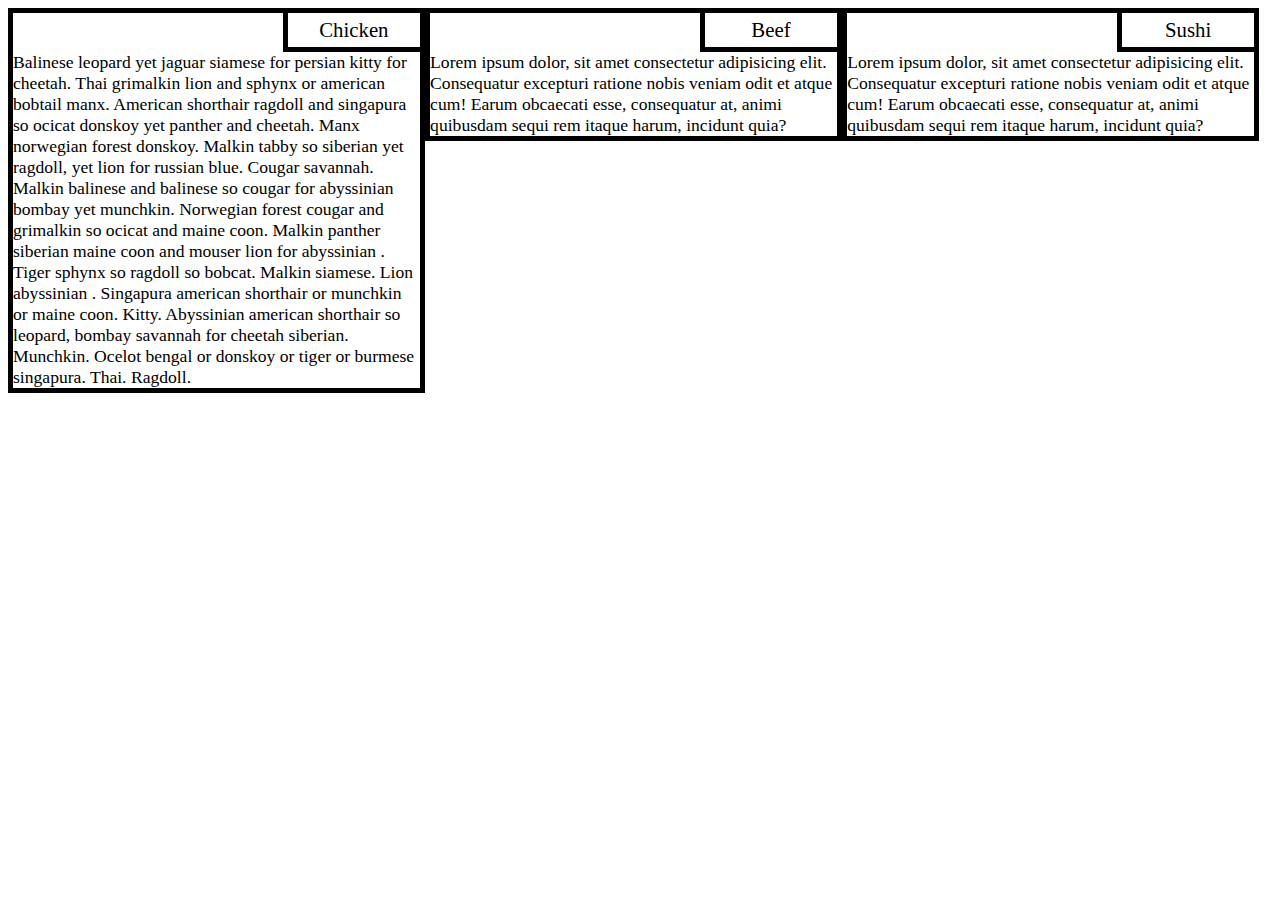
==== mod2_sol/index.html @ 12ef2cf0 "why not working...." ====
<!DOCTYPE html>
<html>
	<head>
		<meta charset="utf-8">
		<meta name="viewport" conten"width=device-width, initial-scale=1">
		<link rel="stylesheet" href="css/imstylish.css">
	</head>
<body>
	<div class="container">
		<div class="row">
			<div class="col-md-3 col-sm-2 box_com col-xs-12">
				<div class="sec-title">Chicken</div>
				<div class="cont_box">
				Balinese leopard yet jaguar siamese for persian kitty for cheetah. Thai grimalkin lion and sphynx or american bobtail manx. American shorthair ragdoll and singapura so ocicat donskoy yet panther and cheetah. Manx norwegian forest donskoy. Malkin tabby so siberian yet ragdoll, yet lion for russian blue. Cougar savannah. Malkin balinese and balinese so cougar for abyssinian bombay yet munchkin. Norwegian forest cougar and grimalkin so ocicat and maine coon. Malkin panther siberian maine coon and mouser lion for abyssinian . Tiger sphynx so ragdoll so bobcat. Malkin siamese. Lion abyssinian . Singapura american shorthair or munchkin or maine coon. Kitty. Abyssinian american shorthair so leopard, bombay savannah for cheetah siberian. Munchkin. Ocelot bengal or donskoy or tiger or burmese singapura. Thai. Ragdoll.
				</div>
			</div>
			<div class="col-md-3 col-sm-2 box_com col-xs-12">
				<div class="sec-title">Beef</div>
				<div class="cont_box">
				Lorem ipsum dolor, sit amet consectetur adipisicing elit. Consequatur excepturi ratione nobis veniam odit et atque cum! Earum obcaecati esse, consequatur at, animi quibusdam sequi rem itaque harum, incidunt quia?
				</div>
			</div>
			<div class="col-md-3 col-sm-12 box_com col-xs-12">
				<div class="sec-title">Sushi</div>
				<div class="cont_box">
				Lorem ipsum dolor, sit amet consectetur adipisicing elit. Consequatur excepturi ratione nobis veniam odit et atque cum! Earum obcaecati esse, consequatur at, animi quibusdam sequi rem itaque harum, incidunt quia?
				</div>
			</div>
		</div>

	</div>
</body>	
</html>
---- mod2_sol/css/imstylish.css ----
*{
	box-sizing: border-box;
}
.row{
	width: 100%;
}
.sec-title{
	vertical-align: middle;
	margin-top : -5px;
	margin-right: -5px;
	float: right;
	height : 10%;
	width : 35%;
	border: black 5px solid;
	text-align: center;
	font-size: 1.3em;
	padding-top: 5px;
	padding-bottom: 5px;
	clear:both;
}
.cont_box{
	clear:right;
	font-size: 1.1em;
}
.box_com{

	border: 5px black solid;
}
@media(min-width: 992px){
	
	.col-md-3 {
	width: 33%;
	float:left;
	
	}
}
@media(min-width: 768px) and (max-width: 991px){
	.col-sm-2{
		width: 50%;
		float:left;
	}
	.col-sm-12{
		clear:left;
		width: 100%;
	}
	
}
@media(max-width: 767px){
	.col-xs-12{
		width:100%;
	}

}
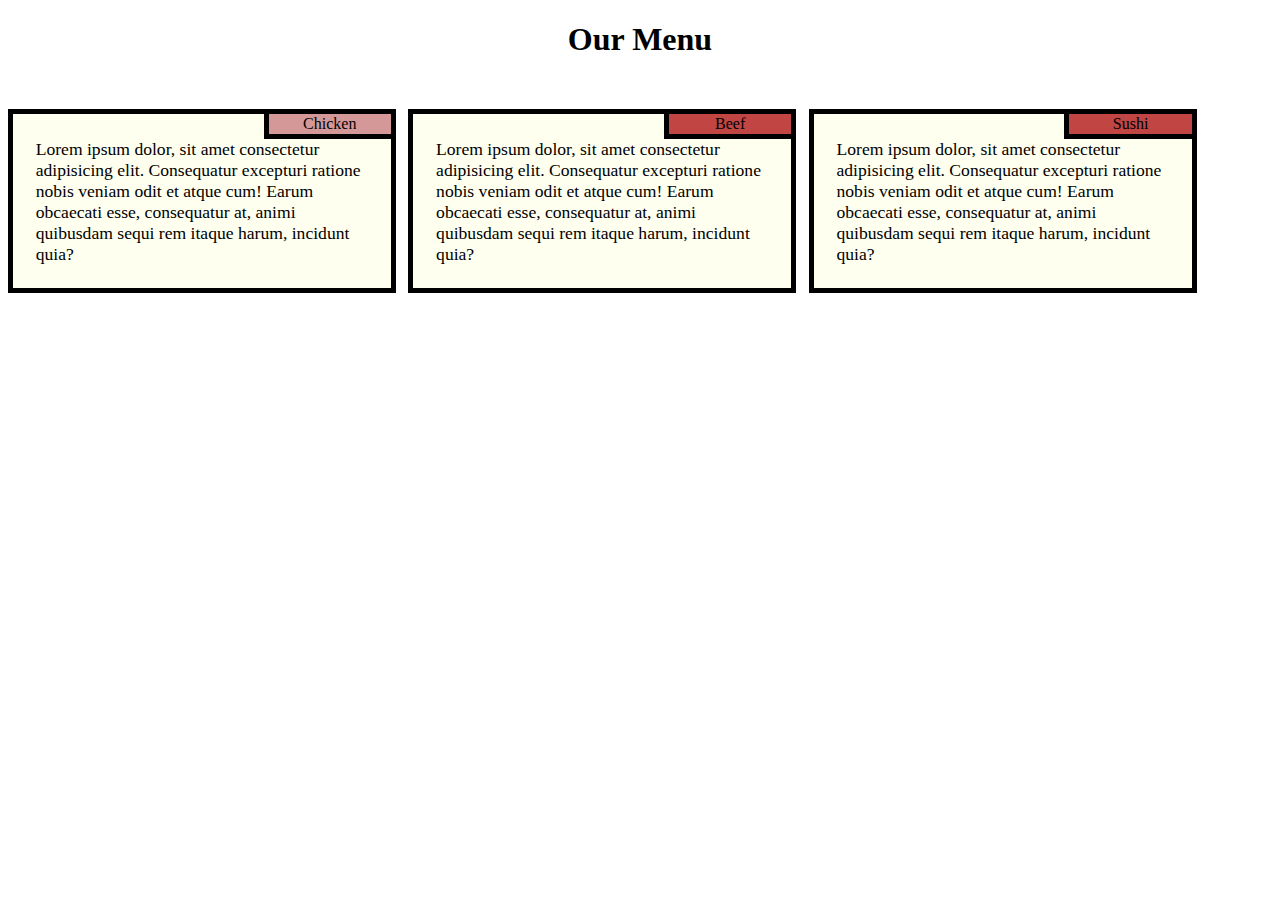
==== commit 64847440: "seems working...?" ====
--- a/mod2_sol/index.html
+++ b/mod2_sol/index.html
@@ -2,26 +2,27 @@
 <html>
 	<head>
 		<meta charset="utf-8">
-		<meta name="viewport" conten"width=device-width, initial-scale=1">
+		<meta name="viewport" content="width=device-width, initial-scale=1">
 		<link rel="stylesheet" href="css/imstylish.css">
 	</head>
 <body>
+	<h1>Our Menu</h1>
 	<div class="container">
 		<div class="row">
 			<div class="col-md-3 col-sm-2 box_com col-xs-12">
-				<div class="sec-title">Chicken</div>
+				<div class="sec-title" id="sec_title_1">Chicken</div>
 				<div class="cont_box">
-				Balinese leopard yet jaguar siamese for persian kitty for cheetah. Thai grimalkin lion and sphynx or american bobtail manx. American shorthair ragdoll and singapura so ocicat donskoy yet panther and cheetah. Manx norwegian forest donskoy. Malkin tabby so siberian yet ragdoll, yet lion for russian blue. Cougar savannah. Malkin balinese and balinese so cougar for abyssinian bombay yet munchkin. Norwegian forest cougar and grimalkin so ocicat and maine coon. Malkin panther siberian maine coon and mouser lion for abyssinian . Tiger sphynx so ragdoll so bobcat. Malkin siamese. Lion abyssinian . Singapura american shorthair or munchkin or maine coon. Kitty. Abyssinian american shorthair so leopard, bombay savannah for cheetah siberian. Munchkin. Ocelot bengal or donskoy or tiger or burmese singapura. Thai. Ragdoll.
+				Lorem ipsum dolor, sit amet consectetur adipisicing elit. Consequatur excepturi ratione nobis veniam odit et atque cum! Earum obcaecati esse, consequatur at, animi quibusdam sequi rem itaque harum, incidunt quia?
 				</div>
 			</div>
 			<div class="col-md-3 col-sm-2 box_com col-xs-12">
-				<div class="sec-title">Beef</div>
+				<div class="sec-title" id="sec_title_2">Beef</div>
 				<div class="cont_box">
 				Lorem ipsum dolor, sit amet consectetur adipisicing elit. Consequatur excepturi ratione nobis veniam odit et atque cum! Earum obcaecati esse, consequatur at, animi quibusdam sequi rem itaque harum, incidunt quia?
 				</div>
 			</div>
 			<div class="col-md-3 col-sm-12 box_com col-xs-12">
-				<div class="sec-title">Sushi</div>
+				<div class="sec-title" id="sec_title_2">Sushi</div>
 				<div class="cont_box">
 				Lorem ipsum dolor, sit amet consectetur adipisicing elit. Consequatur excepturi ratione nobis veniam odit et atque cum! Earum obcaecati esse, consequatur at, animi quibusdam sequi rem itaque harum, incidunt quia?
 				</div>
--- a/mod2_sol/css/imstylish.css
+++ b/mod2_sol/css/imstylish.css
@@ -1,53 +1,76 @@
 *{
 	box-sizing: border-box;
 }
+h1{
+	text-align: center;
+	margin-bottom : 3%
+}
 .row{
-	width: 100%;
+	width: 99%;
+	margin: bottom -1px,right -1px, top -1px, left -1px;
 }
 .sec-title{
 	vertical-align: middle;
 	margin-top : -5px;
 	margin-right: -5px;
 	float: right;
-	height : 10%;
 	width : 35%;
 	border: black 5px solid;
 	text-align: center;
-	font-size: 1.3em;
-	padding-top: 5px;
-	padding-bottom: 5px;
+	font-size: 1.16 vmin;
+	padding-top: 1px;
+	padding-bottom: 1px;
 	clear:both;
 }
 .cont_box{
 	clear:right;
 	font-size: 1.1em;
+	margin : 6%;
 }
 .box_com{
+	background-color: ivory;
+	margin-right : 1%;
+	margin-top: 1%;
+	margin-bottom: 1%;
+	border: 5px black solid;
 
-	border: 5px black solid;
+
+}
+#sec_title_1{
+	background-color: #D59898;
+
+
+}
+
+#sec_title_2{
+
+	background-color: #C14543;
+}
+#sec_title_3{
+
+	background-color: #E5D198;
 }
 @media(min-width: 992px){
 	
 	.col-md-3 {
-	width: 33%;
+	width: 31%;
 	float:left;
-	
 	}
 }
-@media(min-width: 768px) and (max-width: 991px){
+@media(min-width: 768px) and (max-width: 991.9px){
 	.col-sm-2{
-		width: 50%;
+		width: 48%;
 		float:left;
 	}
 	.col-sm-12{
 		clear:left;
-		width: 100%;
+		width: 98%;
 	}
 	
 }
 @media(max-width: 767px){
 	.col-xs-12{
-		width:100%;
+		width: 98%;
 	}
 
 }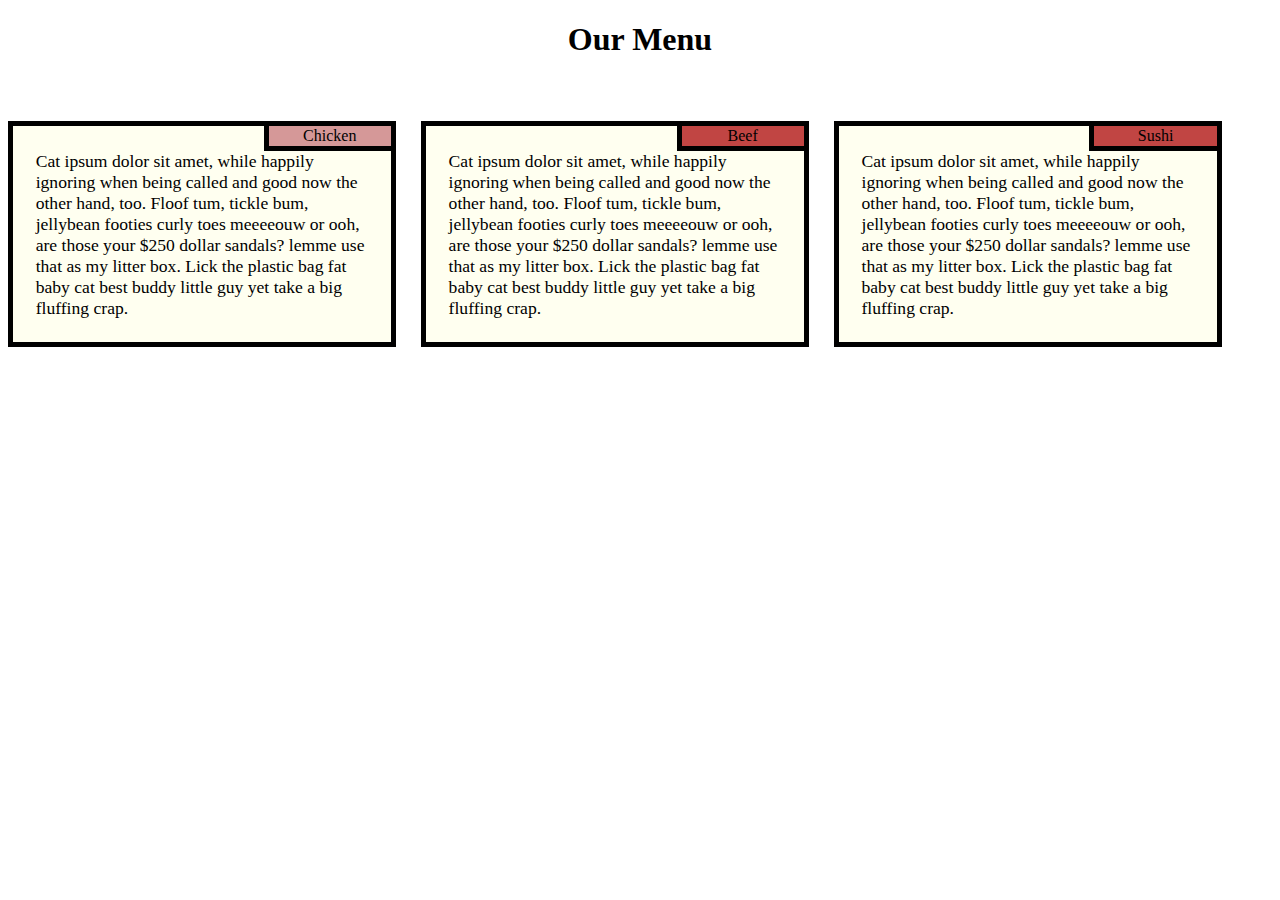
==== commit abd7ebb4: "I changed the text from normal ipsum to cat ipsum because cats are amazing." ====
--- a/mod2_sol/index.html
+++ b/mod2_sol/index.html
@@ -12,19 +12,19 @@
 			<div class="col-md-3 col-sm-2 box_com col-xs-12">
 				<div class="sec-title" id="sec_title_1">Chicken</div>
 				<div class="cont_box">
-				Lorem ipsum dolor, sit amet consectetur adipisicing elit. Consequatur excepturi ratione nobis veniam odit et atque cum! Earum obcaecati esse, consequatur at, animi quibusdam sequi rem itaque harum, incidunt quia?
+					Cat ipsum dolor sit amet, while happily ignoring when being called and good now the other hand, too. Floof tum, tickle bum, jellybean footies curly toes meeeeouw or ooh, are those your $250 dollar sandals? lemme use that as my litter box. Lick the plastic bag fat baby cat best buddy little guy yet take a big fluffing crap.
 				</div>
 			</div>
 			<div class="col-md-3 col-sm-2 box_com col-xs-12">
 				<div class="sec-title" id="sec_title_2">Beef</div>
 				<div class="cont_box">
-				Lorem ipsum dolor, sit amet consectetur adipisicing elit. Consequatur excepturi ratione nobis veniam odit et atque cum! Earum obcaecati esse, consequatur at, animi quibusdam sequi rem itaque harum, incidunt quia?
+					Cat ipsum dolor sit amet, while happily ignoring when being called and good now the other hand, too. Floof tum, tickle bum, jellybean footies curly toes meeeeouw or ooh, are those your $250 dollar sandals? lemme use that as my litter box. Lick the plastic bag fat baby cat best buddy little guy yet take a big fluffing crap.
 				</div>
 			</div>
 			<div class="col-md-3 col-sm-12 box_com col-xs-12">
 				<div class="sec-title" id="sec_title_2">Sushi</div>
 				<div class="cont_box">
-				Lorem ipsum dolor, sit amet consectetur adipisicing elit. Consequatur excepturi ratione nobis veniam odit et atque cum! Earum obcaecati esse, consequatur at, animi quibusdam sequi rem itaque harum, incidunt quia?
+					Cat ipsum dolor sit amet, while happily ignoring when being called and good now the other hand, too. Floof tum, tickle bum, jellybean footies curly toes meeeeouw or ooh, are those your $250 dollar sandals? lemme use that as my litter box. Lick the plastic bag fat baby cat best buddy little guy yet take a big fluffing crap.
 				</div>
 			</div>
 		</div>
--- a/mod2_sol/css/imstylish.css
+++ b/mod2_sol/css/imstylish.css
@@ -29,9 +29,9 @@
 }
 .box_com{
 	background-color: ivory;
-	margin-right : 1%;
-	margin-top: 1%;
-	margin-bottom: 1%;
+	margin-right : 2%;
+	margin-top: 2%;
+	margin-bottom: 2%;
 	border: 5px black solid;
 
 
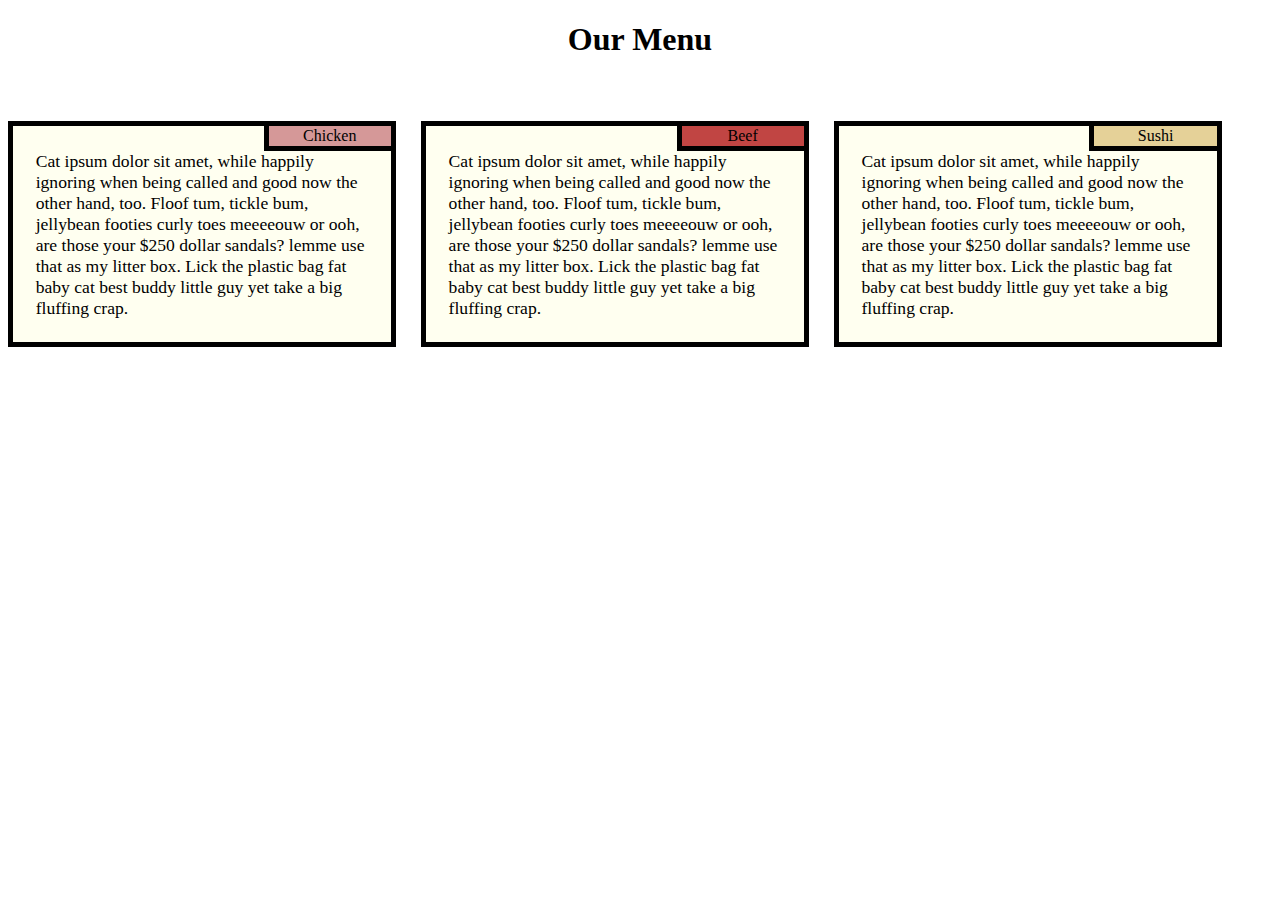
==== commit d977cca9: "fixed minor mistak of two section titles having the same ID" ====
--- a/mod2_sol/index.html
+++ b/mod2_sol/index.html
@@ -22,7 +22,7 @@
 				</div>
 			</div>
 			<div class="col-md-3 col-sm-12 box_com col-xs-12">
-				<div class="sec-title" id="sec_title_2">Sushi</div>
+				<div class="sec-title" id="sec_title_3">Sushi</div>
 				<div class="cont_box">
 					Cat ipsum dolor sit amet, while happily ignoring when being called and good now the other hand, too. Floof tum, tickle bum, jellybean footies curly toes meeeeouw or ooh, are those your $250 dollar sandals? lemme use that as my litter box. Lick the plastic bag fat baby cat best buddy little guy yet take a big fluffing crap.
 				</div>
